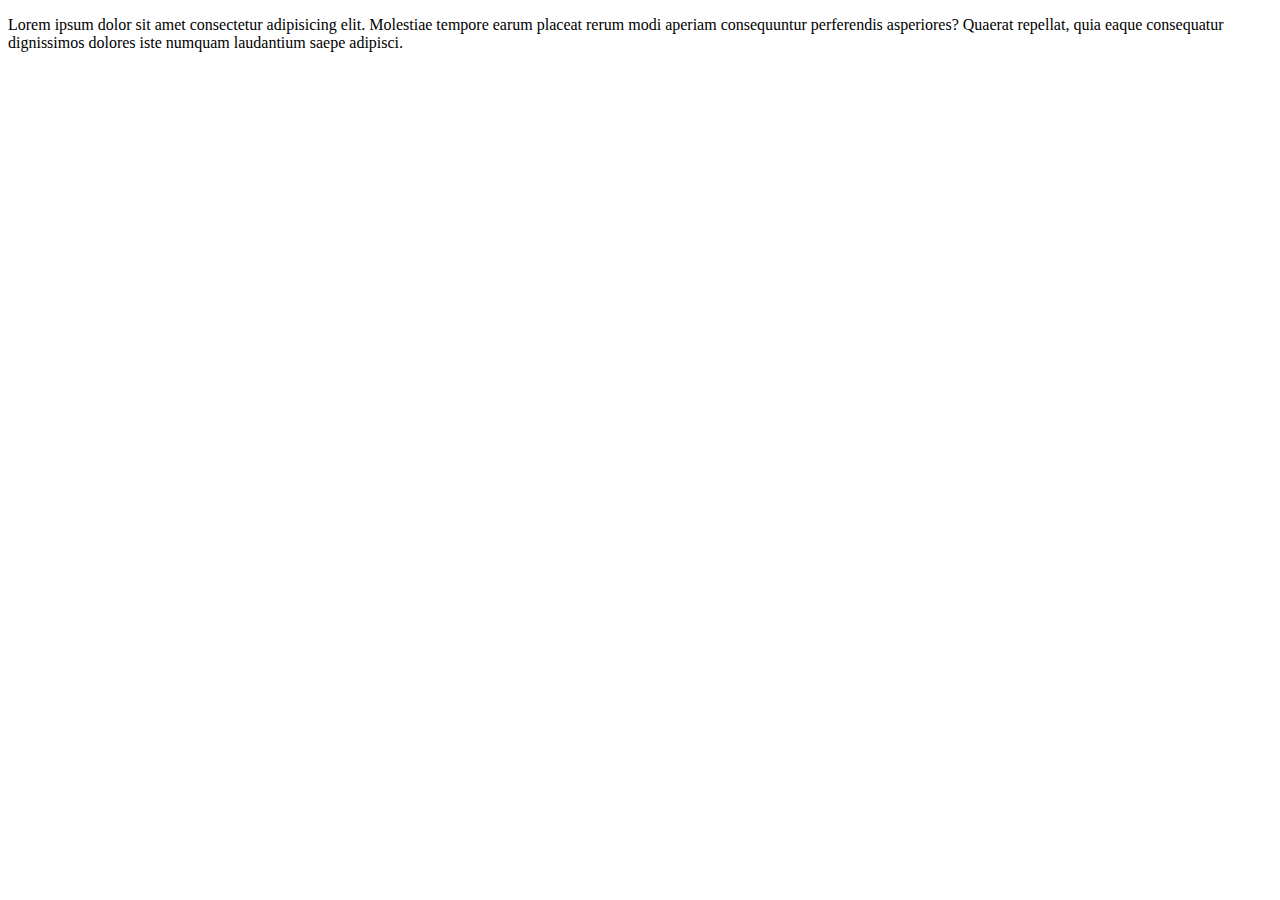
==== index.html @ eab9a274 "primer proyecto se agrego index.html" ====
<!DOCTYPE html>
<html lang="en">
<head>
    <meta charset="UTF-8">
    <meta name="viewport" content="width=device-width, initial-scale=1.0">
    <title>Document</title>
</head>
<body>
    <p> Lorem ipsum dolor sit amet consectetur adipisicing elit. Molestiae tempore earum placeat rerum modi aperiam consequuntur perferendis asperiores? Quaerat repellat, quia eaque consequatur dignissimos dolores iste numquam laudantium saepe adipisci.</p>
</body>
</html>
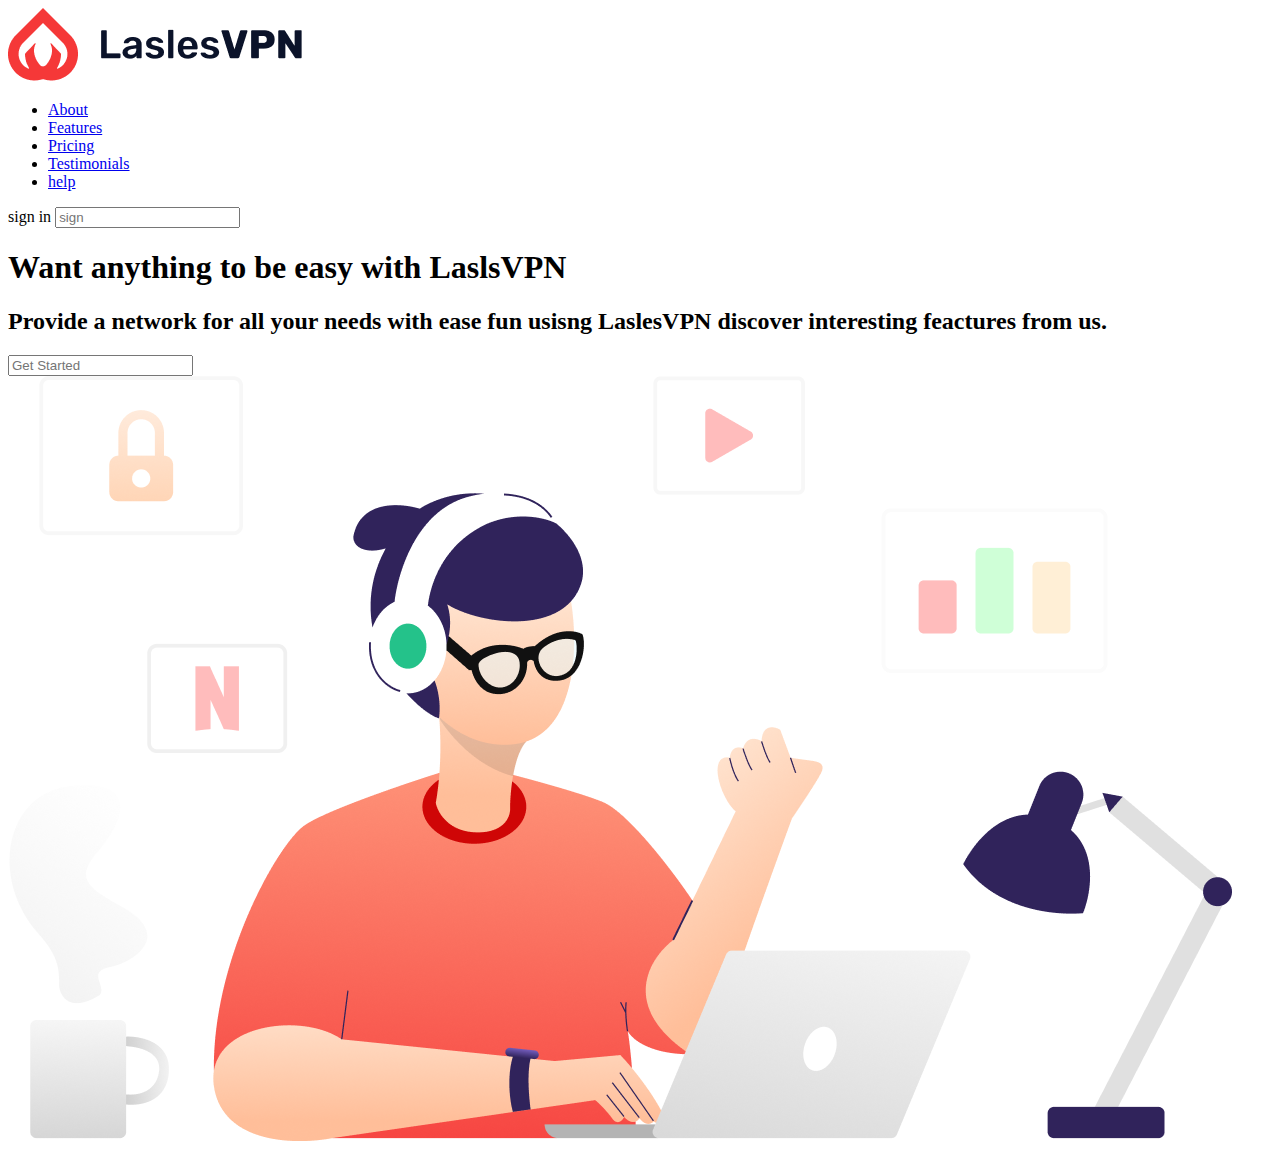
==== commit 4092bb65: "segundo avance del proyecto se agrego feadtures.html, help.html, pricing.html y testimonials.html." ====
--- a/index.html
+++ b/index.html
@@ -6,6 +6,44 @@
     <title>Document</title>
 </head>
 <body>
-    <p> Lorem ipsum dolor sit amet consectetur adipisicing elit. Molestiae tempore earum placeat rerum modi aperiam consequuntur perferendis asperiores? Quaerat repellat, quia eaque consequatur dignissimos dolores iste numquam laudantium saepe adipisci.</p>
+    
+    <img src="./assets/imagenes/Logo@2x.png" alt="logo LasleVPN">
+
+    <nav>
+        <ul>
+            <li> <a href="./index.html">About</a></li>
+            <li> <a href="./feactures.html">Features</a></li>
+            <li> <a href="./pricing.html">Pricing</a></li>
+            <li> <a href="./testimonials.html">Testimonials</a></li>
+            <li> <a href="./help.html">help</a></li>
+        </ul>
+        
+    </nav>
+
+    <span> sign in</span>
+    <input type="text" placeholder="sign">
+
+    <div>
+
+        <h1>Want anything to be
+            easy with LaslsVPN
+        </h1>
+        <h2>Provide a network for all your needs with ease fun usisng <b>LaslesVPN</b>
+            discover interesting feactures from us.
+        </h2>
+    </div>
+
+    <div>
+    <input type="text" placeholder="Get Started">
+    </div>
+
+    <div>
+        <img src="./assets/imagenes/persona en escritotio.png" alt="persona sentada frente a un ordenador">
+    </div>
+
+
+
+    
+   
 </body>
 </html>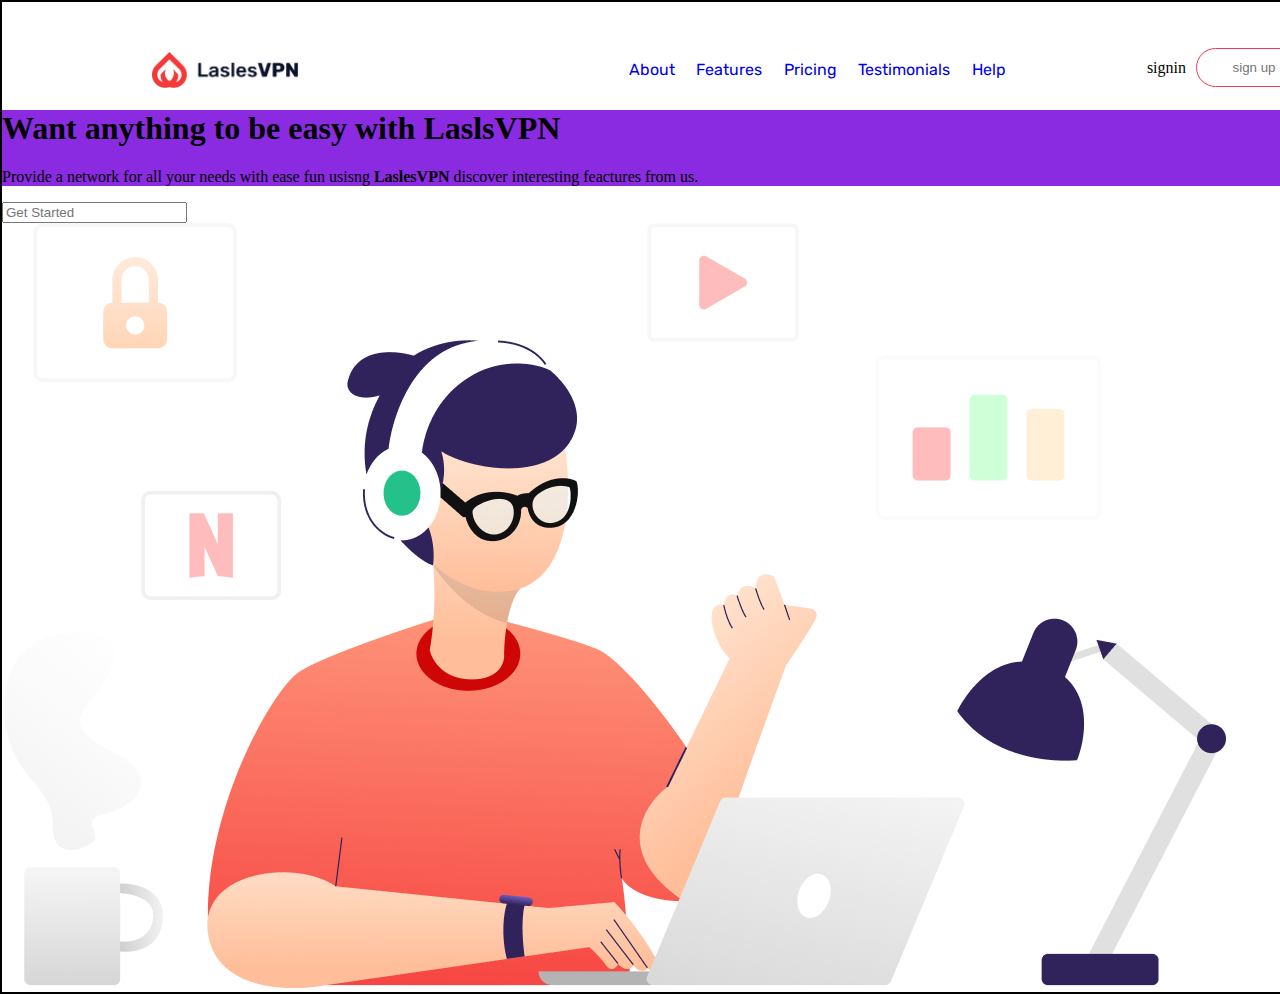
==== commit bdc371c3: "se adiciono el header a css" ====
--- a/index.html
+++ b/index.html
@@ -4,33 +4,44 @@
     <meta charset="UTF-8">
     <meta name="viewport" content="width=device-width, initial-scale=1.0">
     <title>Document</title>
+    <link rel="stylesheet" href="./index.css">
+    <link rel="preconnect" href="https://fonts.googleapis.com">
+    <link rel="preconnect" href="https://fonts.gstatic.com" crossorigin>
+    <link href="https://fonts.googleapis.com/css2?family=Rubik:ital,wght@0,300..900;1,300..900&display=swap" rel="stylesheet">
 </head>
+
 <body>
-    
-    <img src="./assets/imagenes/Logo@2x.png" alt="logo LasleVPN">
+    <header>
 
-    <nav>
-        <ul>
-            <li> <a href="./index.html">About</a></li>
-            <li> <a href="./feactures.html">Features</a></li>
-            <li> <a href="./pricing.html">Pricing</a></li>
-            <li> <a href="./testimonials.html">Testimonials</a></li>
-            <li> <a href="./help.html">help</a></li>
-        </ul>
+        <div class="contenedorLogo">
+            <img src="./assets/imagenes/Logo@2x.png" alt="logo LasleVPN">
+        </div>
         
-    </nav>
+        
+        <nav>
+            <ul class="barraNavegacion">
+                <li> <a href="./index.html">About</a></li>
+                <li> <a href="./feactures.html">Features</a></li>
+                <li> <a href="./pricing.html">Pricing</a></li>
+                <li> <a href="./testimonials.html">Testimonials</a></li>
+                <li> <a href="./help.html">Help</a></li>
+            </ul>
+        </nav>
 
-    <span> sign in</span>
-    <input type="text" placeholder="sign">
+        <div class="contenedorsign" >
+            <span> signin </span>
+            <input type="text" placeholder="sign up" class="singup">
+        </div>
 
-    <div>
+    </header>
 
+    <div class="contenedorTexto">
         <h1>Want anything to be
             easy with LaslsVPN
         </h1>
-        <h2>Provide a network for all your needs with ease fun usisng <b>LaslesVPN</b>
+        <p>Provide a network for all your needs with ease fun usisng <b>LaslesVPN</b>
             discover interesting feactures from us.
-        </h2>
+        </p>
     </div>
 
     <div>
@@ -40,10 +51,6 @@
     <div>
         <img src="./assets/imagenes/persona en escritotio.png" alt="persona sentada frente a un ordenador">
     </div>
-
-
-
     
-   
 </body>
 </html>--- a/index.css
+++ b/index.css
@@ -0,0 +1,77 @@
+body{
+    margin: 0px;
+    padding: 0px;
+    width: 1440px;
+    border: 2px solid black;
+}
+
+header{
+    display: flex;
+    justify-content: space-between;
+}
+
+nav{
+    width: 417px;
+    height: 19px;
+    margin-top: 58.6px;
+    margin-left: 157px;
+}
+
+nav ul li a{
+    text-decoration: none;
+    font-family: Rubik;
+    font-size: 16px;
+    font-weight: 400;
+    line-height: 18.96px;
+    text-align: left;
+   
+    font-family: "Rubik", sans-serif;
+    font-optical-sizing: auto;
+    font-weight: <weight>;
+    font-style: normal;
+}
+
+nav ul li a:hover{
+color: coral;
+}
+
+.contenedorLogo{
+    width: 149px;
+    height: 36.23px;
+    margin-top: 50px;
+    margin-left: 150px;
+    display: flex;
+}
+.barraNavegacion{
+    width: auto;
+    height: auto;
+    margin-top: auto;
+    margin-left: auto;
+    display: flex;
+    list-style-type: none;
+    justify-content: space-between;
+}
+.contenedorsign{
+    margin-top: 45.62px;
+    margin-right: 130px;
+    margin-left: 10px;
+    display: flex;
+    flex-direction: row;
+    flex-wrap: nowrap;
+    align-content: center;
+    justify-content: center;
+    align-items: center;
+}
+
+.singup{
+    width: 110px;
+    height: 35px;
+    margin-left: 10px;
+    border: 1px solid #F53855;
+    border-radius: 50px 50px 50px 50px;
+    color: #F53855;
+    text-align: center;
+}
+
+.contenedorTexto{
+    background-color: blueviolet;